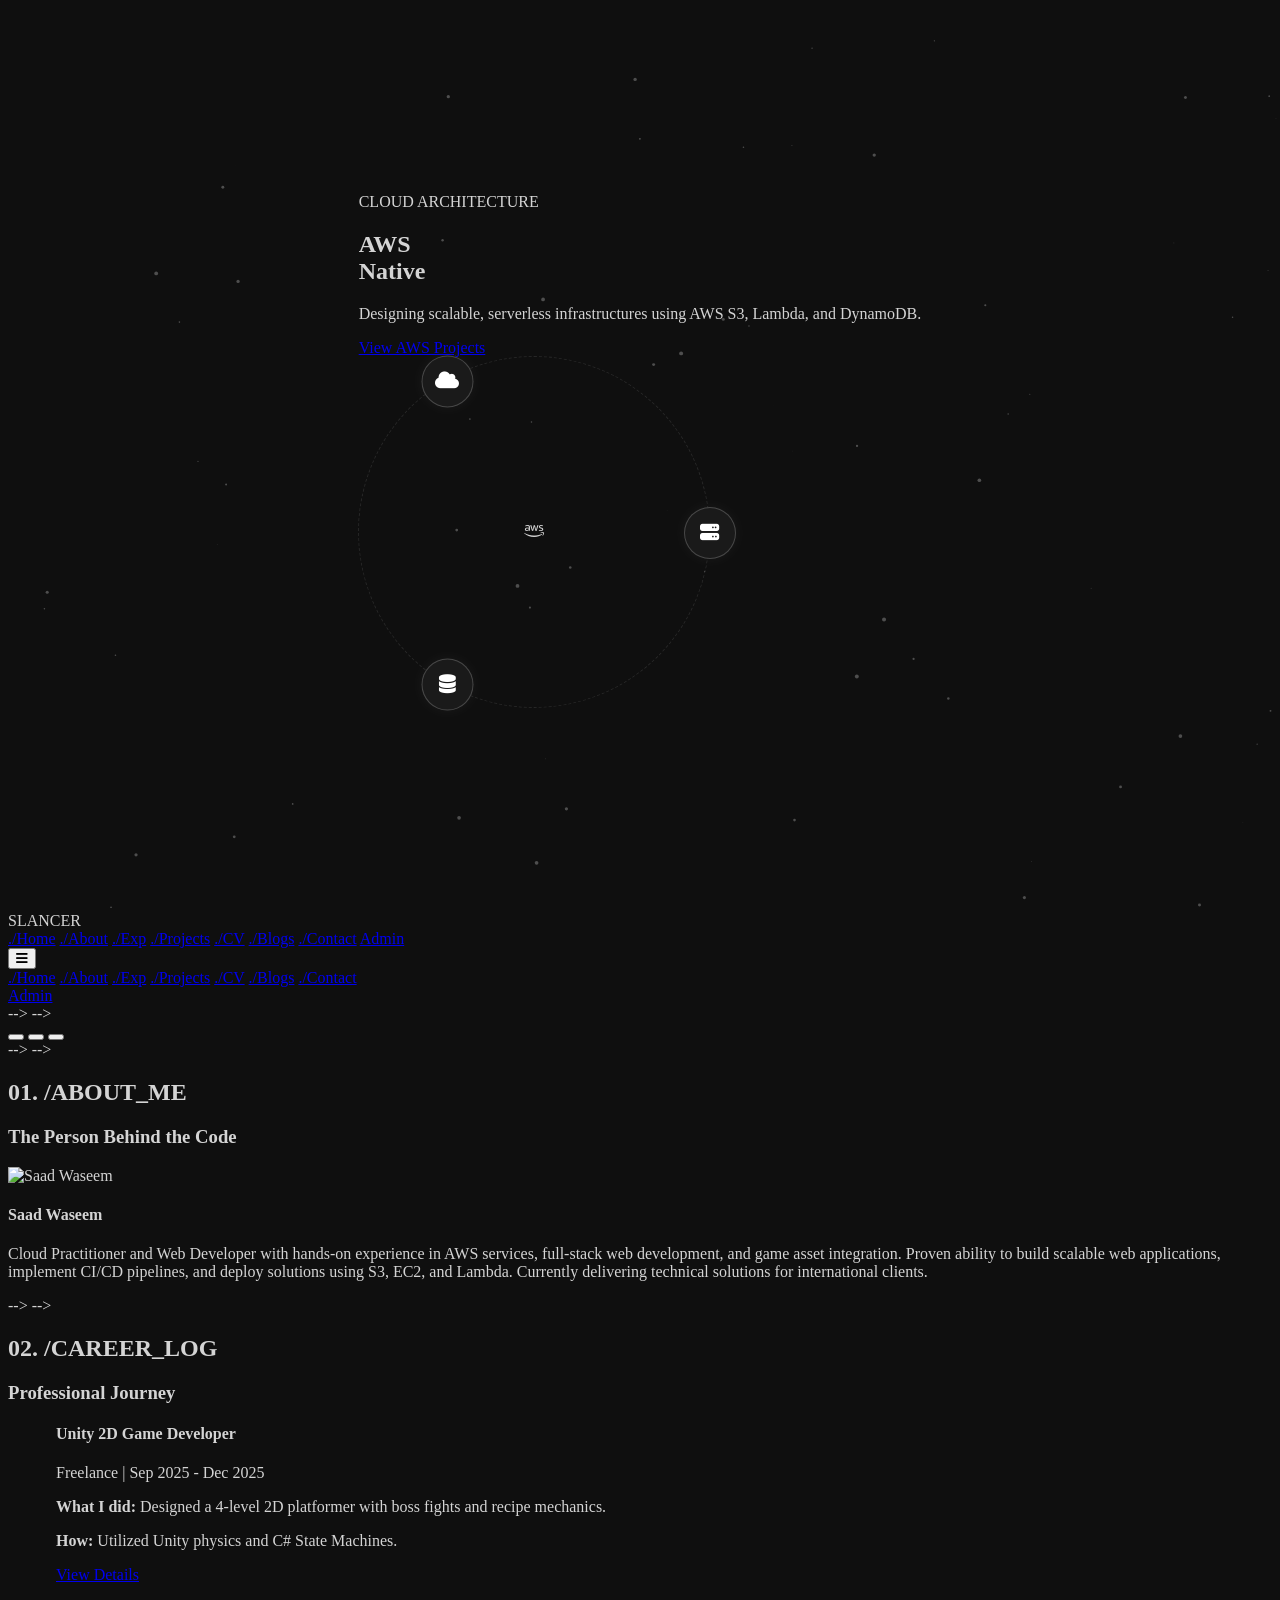
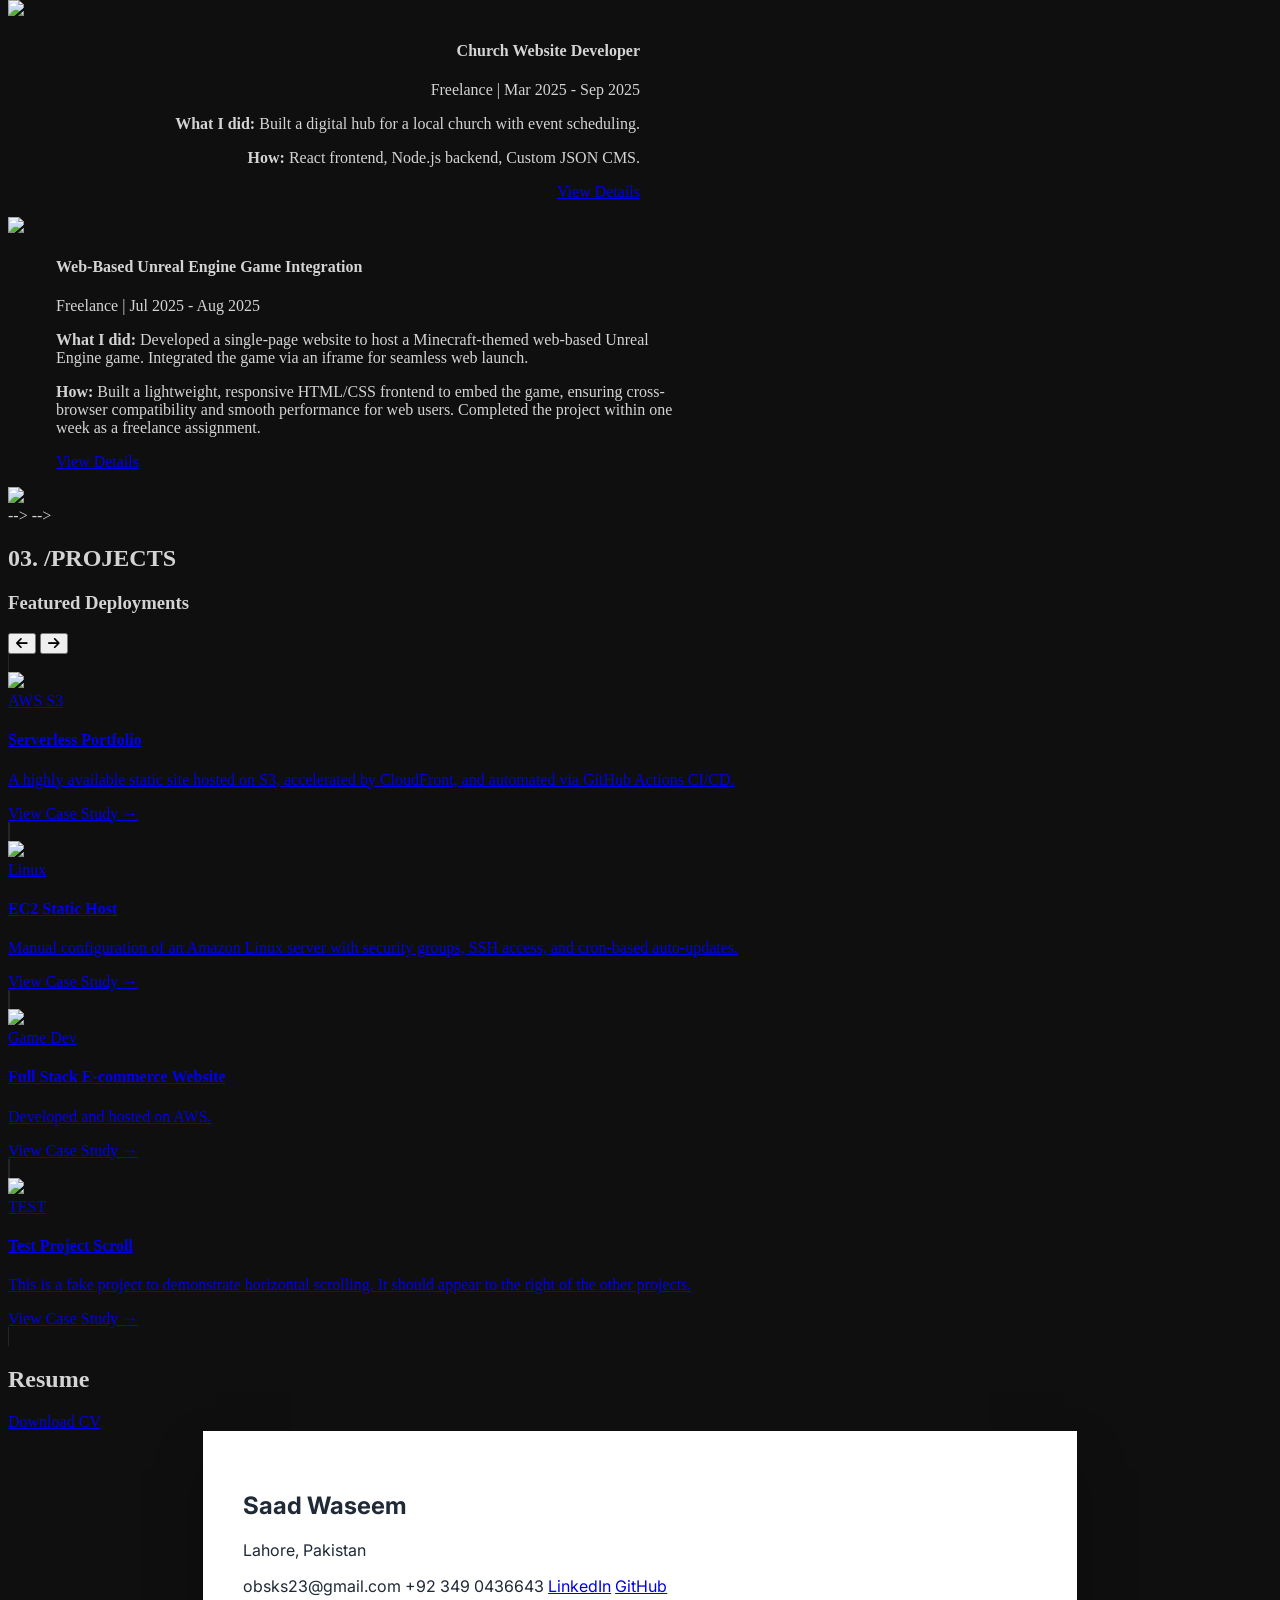
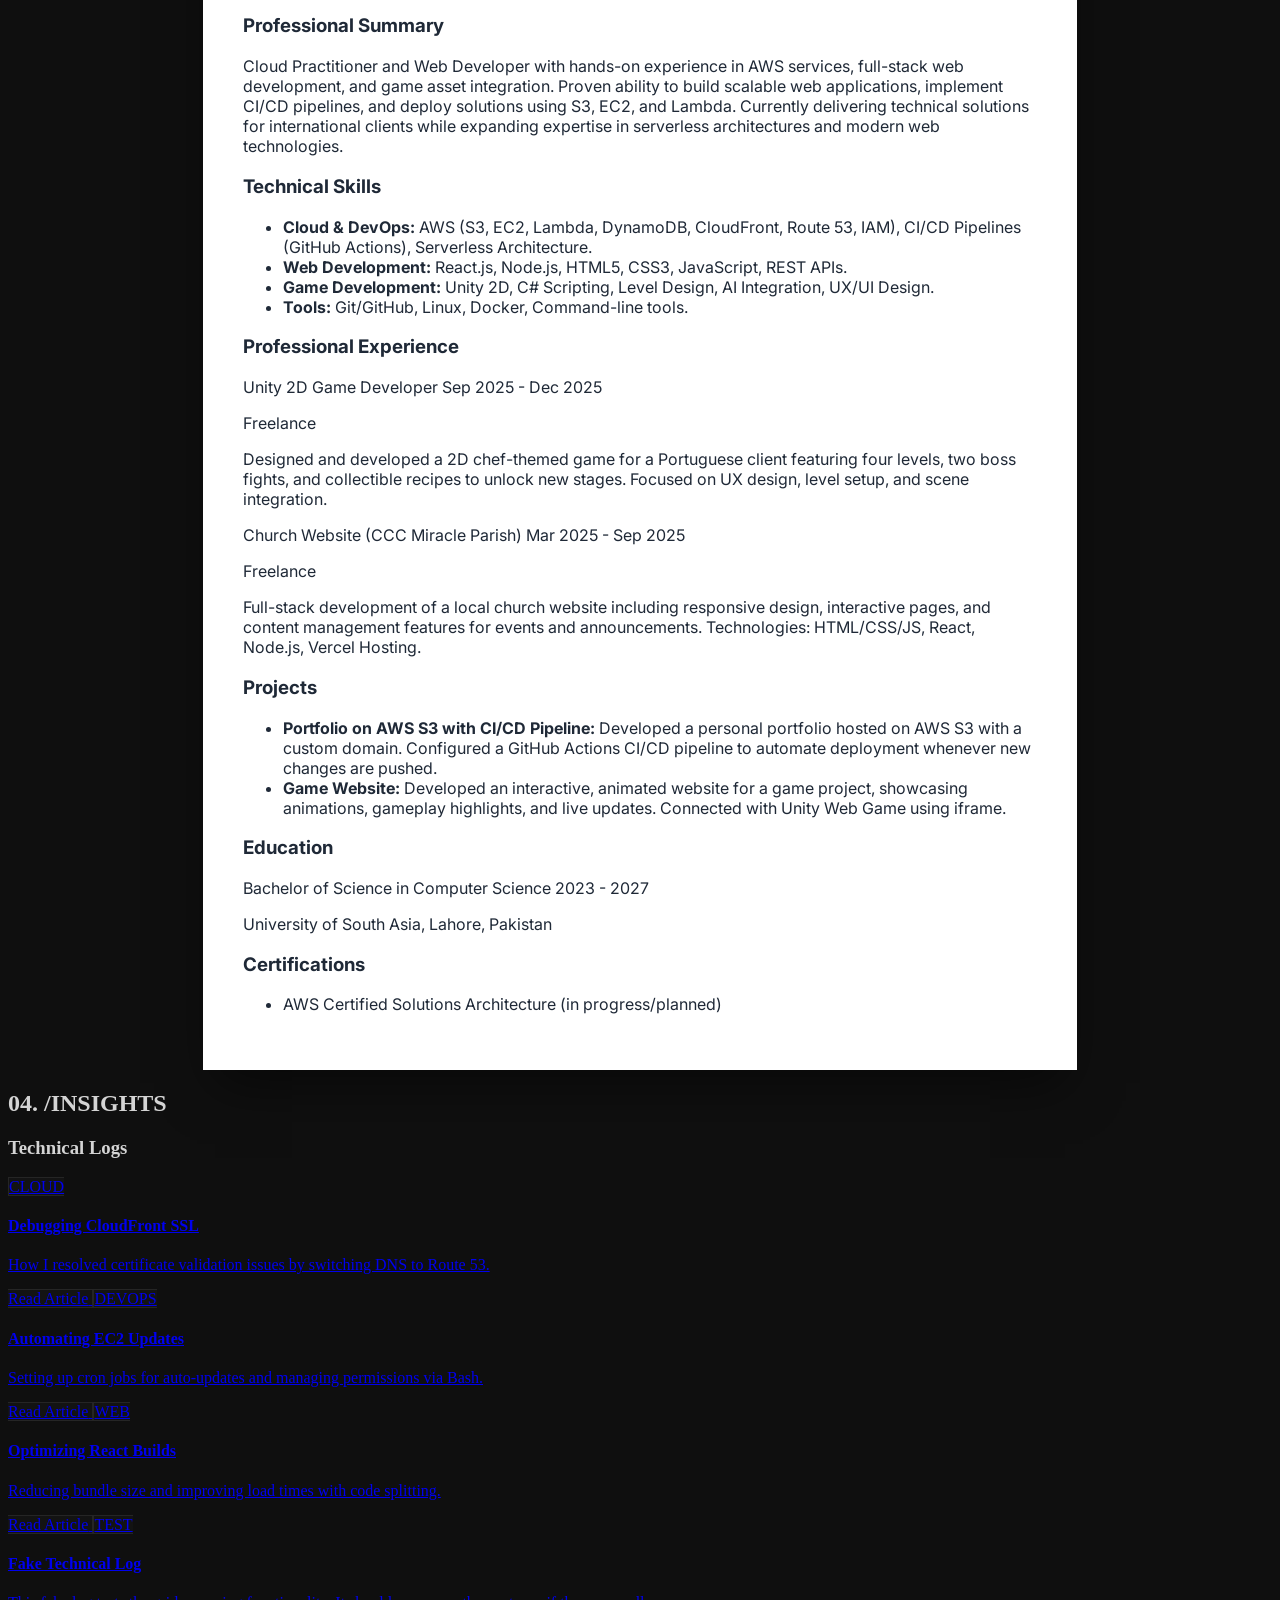
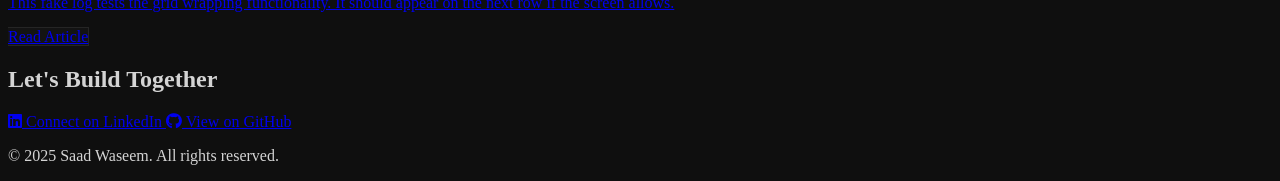
==== index.html @ 06426bcb "temp" ====
<!DOCTYPE html>
<html lang="en" class="scroll-smooth">
<head>
    <meta charset="UTF-8">
    <meta name="viewport" content="width=device-width, initial-scale=1.0">
    <meta name="description" content="Saad Waseem - Cloud Architect & Full Stack Developer">
    <title>Slancer | Cloud Architect</title>

    <!-- Dependencies -->
    <script src="https://cdn.tailwindcss.com"></script>
    <link rel="stylesheet" href="https://cdnjs.cloudflare.com/ajax/libs/font-awesome/6.4.0/css/all.min.css">
    <link href="https://fonts.googleapis.com/css2?family=Inter:wght@300;400;500;600;700&family=JetBrains+Mono:wght@400;700&display=swap" rel="stylesheet">

    <!-- Config -->
    <script>
        tailwind.config = {
            darkMode: 'class',
            theme: {
                extend: {
                    fontFamily: { sans: ['Inter', 'sans-serif'], mono: ['JetBrains Mono', 'monospace'] },
                    colors: { bg: '#0f0f0f', surface: '#1a1a1a', primary: '#E0E0E0', secondary: '#A3A3A3', accent: '#FFFFFF', muted: '#737373' },
                    backgroundImage: { 'silver-gradient': "linear-gradient(135deg, #E0E0E0 0%, #BDBDBD 100%)" }
                }
            }
        }
    </script>

    <style>
        /* Base Settings */
        body { background-color: #0f0f0f; color: #D4D4D4; overflow-x: hidden; }
        ::-webkit-scrollbar { width: 8px; height: 8px; }
        ::-webkit-scrollbar-track { background: #0f0f0f; }
        ::-webkit-scrollbar-thumb { background: #404040; border-radius: 4px; border: 2px solid #0f0f0f; }

        .glass-panel {
            background: rgba(26, 26, 26, 0.4);
            backdrop-filter: blur(8px);
            border: 1px solid rgba(255, 255, 255, 0.08);
            transition: all 0.4s cubic-bezier(0.4, 0, 0.2, 1);
        }
        .glass-panel:hover {
            transform: translateY(-5px);
            border-color: rgba(255, 255, 255, 0.3);
            box-shadow: 0 10px 30px -10px rgba(255, 255, 255, 0.1);
        }

        .grid-bg {
            background-size: 40px 40px;
            background-image: linear-gradient(to right, #262626 1px, transparent 1px), linear-gradient(to bottom, #262626 1px, transparent 1px);
            opacity: 0.15;
        }

        /* --- HERO ORBIT ANIMATION --- */
        @keyframes orbit-spin { from { transform: rotate(0deg); } to { transform: rotate(360deg); } }
        @keyframes orbit-counter-spin { from { transform: rotate(360deg); } to { transform: rotate(0deg); } }

        .orbit-container { width: 350px; height: 350px; position: relative; display: flex; justify-content: center; align-items: center; }
        @media (max-width: 768px) { .orbit-container { width: 260px; height: 260px; margin: 2rem auto; } }

        .orbit-ring { width: 100%; height: 100%; position: absolute; border: 1px dashed rgba(255,255,255,0.1); border-radius: 50%; animation: orbit-spin 20s linear infinite; }
        .orbit-icon-wrapper { position: absolute; top: 50%; left: 50%; width: 50px; height: 50px; margin-top: -25px; margin-left: -25px; }

        @media (min-width: 769px) {
            .pos-1 { transform: rotate(0deg) translate(175px) rotate(0deg); }
            .pos-2 { transform: rotate(120deg) translate(175px) rotate(-120deg); }
            .pos-3 { transform: rotate(240deg) translate(175px) rotate(-240deg); }
        }
        @media (max-width: 768px) {
            .pos-1 { transform: rotate(0deg) translate(130px) rotate(0deg); }
            .pos-2 { transform: rotate(120deg) translate(130px) rotate(-120deg); }
            .pos-3 { transform: rotate(240deg) translate(130px) rotate(-240deg); }
        }

        .orbit-icon { width: 100%; height: 100%; display: flex; justify-content: center; align-items: center; background: #1a1a1a; border: 1px solid rgba(255,255,255,0.2); border-radius: 50%; color: white; font-size: 1.2rem; box-shadow: 0 0 15px rgba(255,255,255,0.05); animation: orbit-counter-spin 20s linear infinite; }
        .slide { opacity: 0; visibility: hidden; transition: opacity 0.8s ease, visibility 0.8s; position: absolute; inset: 0; display: flex; align-items: center; justify-content: center; }
        .slide.active { opacity: 1; visibility: visible; z-index: 10; }

        /* --- AUTOMATIC ALTERNATING LAYOUT FOR EXPERIENCE --- */
        /* Mobile: Always Stacked */
        .experience-item { flex-direction: column; }
        .exp-content { text-align: left; padding-left: 3.5rem; width: 100%; }
        .exp-image { justify-content: flex-start; padding-left: 3.5rem; width: 100%; margin-top: 1rem; }

        /* Desktop: Auto Alternating (Zig Zag) */
        @media (min-width: 768px) {
            /* ODD Items (1, 3, 5...) -> Text Left, Image Right */
            .experience-item:nth-child(odd) { flex-direction: row; }
            .experience-item:nth-child(odd) .exp-content { text-align: right; padding-right: 3rem; padding-left: 0; width: 50%; }
            .experience-item:nth-child(odd) .exp-image { justify-content: flex-start; padding-left: 0; width: 50%; }

            /* EVEN Items (2, 4, 6...) -> Text Right, Image Left */
            .experience-item:nth-child(even) { flex-direction: row-reverse; }
            .experience-item:nth-child(even) .exp-content { text-align: left; padding-left: 3rem; padding-right: 0; width: 50%; }
            .experience-item:nth-child(even) .exp-image { justify-content: flex-end; padding-left: 0; width: 50%; }
        }

        /* Resume Paper Style */
        .a4-paper { background-color: white; color: #1f2937; width: 100%; max-width: 210mm; padding: 1.5rem; margin: 0 auto; box-shadow: 0 25px 50px -12px rgba(0, 0, 0, 0.5); font-family: 'Inter', sans-serif; }
        @media (min-width: 768px) { .a4-paper { padding: 2.5rem; min-height: 297mm; } }

        /* Hide scrollbar for carousel but keep functionality */
        .hide-scrollbar::-webkit-scrollbar { display: none; }
        .hide-scrollbar { -ms-overflow-style: none; scrollbar-width: none; }
    </style>
</head>
<body class="antialiased relative">

    <canvas id="bg-canvas" class="fixed inset-0 w-full h-full pointer-events-none z-0 opacity-50"></canvas>
    <div class="fixed inset-0 w-full h-full grid-bg pointer-events-none z-0"></div>

    <!-- Navigation -->
    <nav class="fixed top-0 w-full z-50 border-b border-white/10 bg-bg/90 backdrop-blur-md transition-all duration-300">
        <div class="max-w-7xl mx-auto px-4 sm:px-6 lg:px-8">
            <div class="flex items-center justify-between h-16">
                <div class="flex-shrink-0 flex items-center cursor-pointer" onclick="window.scrollTo(0,0)">
                    <span class="font-mono text-xl font-bold text-primary tracking-widest border border-primary/30 px-2 py-1">SLANCER</span>
                </div>

                <!-- Desktop Menu -->
                <div class="hidden md:block">
                    <div class="ml-10 flex items-baseline space-x-8 font-mono text-sm">
                        <a href="#hero" class="text-secondary hover:text-white transition-colors">./Home</a>
                        <a href="#about" class="text-secondary hover:text-white transition-colors">./About</a>
                        <a href="#experience" class="text-secondary hover:text-white transition-colors">./Exp</a>
                        <a href="#projects" class="text-secondary hover:text-white transition-colors">./Projects</a>
                        <a href="#cv" class="text-secondary hover:text-white transition-colors">./CV</a>
                        <a href="#blog" class="text-secondary hover:text-white transition-colors">./Blogs</a>
                        <a href="#contact" class="text-secondary hover:text-white transition-colors">./Contact</a>
                        <!-- LOGIN BUTTON (No Navigation, White Background) -->
                        <a href="https://temp-renderbackend.onrender.com/admin/"
                           id="desktop-admin-login" 
                           class="px-5 py-2 rounded bg-white text-black font-bold hover:bg-gray-200 transition-all shadow-lg" 
                           target="_blank">
                            Admin
                        </a>
                    </div>
                </div>

                <!-- Mobile Menu Button -->
                <div class="-mr-2 flex md:hidden">
                    <button type="button" onclick="toggleMobileMenu()" class="inline-flex items-center justify-center p-2 rounded-md text-gray-400 hover:text-white hover:bg-white/10 focus:outline-none">
                        <i class="fa-solid fa-bars text-xl"></i>
                    </button>
                </div>
            </div>
        </div>

        <!-- Mobile Dropdown Menu -->
        <div class="hidden md:hidden bg-[#0f0f0f] border-b border-white/10 absolute top-16 left-0 w-full z-50 shadow-2xl" id="mobile-menu">
            <div class="px-4 pt-4 pb-6 space-y-2 font-mono text-sm">
                <a href="#hero" class="block px-4 py-3 rounded-md hover:bg-white/5" onclick="toggleMobileMenu()">./Home</a>
                <a href="#about" class="block px-4 py-3 rounded-md hover:bg-white/5" onclick="toggleMobileMenu()">./About</a>
                <a href="#experience" class="block px-4 py-3 rounded-md hover:bg-white/5" onclick="toggleMobileMenu()">./Exp</a>
                <a href="#projects" class="block px-4 py-3 rounded-md hover:bg-white/5" onclick="toggleMobileMenu()">./Projects</a>
                <a href="#cv" class="block px-4 py-3 rounded-md hover:bg-white/5" onclick="toggleMobileMenu()">./CV</a>
                <a href="#blog" class="block px-4 py-3 rounded-md hover:bg-white/5" onclick="toggleMobileMenu()">./Blogs</a>
                <a href="#contact" class="block px-4 py-3 rounded-md hover:bg-white/5" onclick="toggleMobileMenu()">./Contact</a>
                <div class="pt-4 mt-2 border-t border-white/10">
                    <a href="https://temp-renderbackend.onrender.com"
   id="mobile-admin-login" 
   class="block w-full text-center px-4 py-3 rounded-md text-black font-bold bg-white" 
   target="_blank">
   Admin
</a>
                </div>
            </div>
        </div>
    </nav>

    <main class="relative z-10 pt-16">

        <!-- ============================================ --> -->
        <!-- HERO SECTION (3 SLIDES) -->
        <!-- ============================================ --> -->
        <section id="hero" class="h-[90vh] min-h-[600px] relative overflow-hidden flex items-center justify-center">
            <div class="w-full max-w-7xl mx-auto px-6 h-full relative">

                <!-- SLIDE 1: AWS -->
                <div class="slide active" id="slide-0">
                    <div class="grid grid-cols-1 lg:grid-cols-2 gap-12 items-center h-full pt-12 md:pt-0">
                        <div class="space-y-6 text-center lg:text-left order-2 lg:order-1">
                            <span class="inline-block px-3 py-1 rounded border border-orange-500/30 bg-orange-500/10 text-orange-400 text-xs font-mono">CLOUD ARCHITECTURE</span>
                            <h1 class="text-5xl md:text-8xl font-bold text-white tracking-tight">AWS <br><span class="text-transparent bg-clip-text bg-gradient-to-r from-orange-400 to-amber-200">Native</span></h1>
                            <p class="text-lg md:text-xl text-gray-400 max-w-lg mx-auto lg:mx-0">Designing scalable, serverless infrastructures using AWS S3, Lambda, and DynamoDB.</p>
                            <a href="#projects" class="inline-block px-8 py-3 bg-silver-gradient text-black font-bold rounded shadow-lg hover:scale-105 transition-transform">View AWS Projects</a>
                        </div>

                        <!-- Orbit Animation (Order 1 on Mobile) -->
                        <div class="flex justify-center items-center order-1 lg:order-2">
                            <div class="orbit-container">
                                <div class="absolute inset-0 flex justify-center items-center z-10">
                                    <i class="fa-brands fa-aws text-8xl md:text-9xl text-orange-500 drop-shadow-[0_0_30px_rgba(249,115,22,0.3)]"></i>
                                </div>
                                <div class="orbit-ring">
                                    <div class="orbit-icon-wrapper pos-1"><div class="orbit-icon" title="EC2"><i class="fa-solid fa-server"></i></div></div>
                                    <div class="orbit-icon-wrapper pos-2"><div class="orbit-icon" title="DynamoDB"><i class="fa-solid fa-database"></i></div></div>
                                    <div class="orbit-icon-wrapper pos-3"><div class="orbit-icon" title="S3/CloudFront"><i class="fa-solid fa-cloud"></i></div></div>
                                </div>
                            </div>
                        </div>
                    </div>
                </div>

                <!-- SLIDE 2: WEB DEV -->
                <div class="slide" id="slide-1">
                    <div class="grid grid-cols-1 lg:grid-cols-2 gap-12 items-center h-full pt-12 md:pt-0">
                        <div class="space-y-6 text-center lg:text-left order-2 lg:order-1">
                            <span class="inline-block px-3 py-1 rounded border border-blue-500/30 bg-blue-500/10 text-blue-400 text-xs font-mono">FULL STACK</span>
                            <h1 class="text-5xl md:text-8xl font-bold text-white tracking-tight">Web <br><span class="text-transparent bg-clip-text bg-gradient-to-r from-blue-400 to-cyan-200">Solutions</span></h1>
                            <p class="text-lg md:text-xl text-gray-400 max-w-lg mx-auto lg:mx-0">Building responsive, high-performance web applications with React, Node.js, and Tailwind.</p>
                            <a href="#projects" class="inline-block px-8 py-3 bg-silver-gradient text-black font-bold rounded shadow-lg hover:scale-105 transition-transform">View Web Projects</a>
                        </div>

                        <!-- Orbit Animation -->
                        <div class="flex justify-center items-center order-1 lg:order-2">
                            <div class="orbit-container">
                                <div class="absolute inset-0 flex justify-center items-center z-10">
                                    <i class="fa-brands fa-react text-8xl md:text-9xl text-blue-400 drop-shadow-[0_0_30px_rgba(96,165,250,0.3)]"></i>
                                </div>
                                <div class="orbit-ring">
                                    <div class="orbit-icon-wrapper pos-1"><div class="orbit-icon" title="HTML5"><i class="fa-brands fa-html5"></i></div></div>
                                    <div class="orbit-icon-wrapper pos-2"><div class="orbit-icon" title="CSS3"><i class="fa-brands fa-css3-alt"></i></div></div>
                                    <div class="orbit-icon-wrapper pos-3"><div class="orbit-icon" title="Node.js"><i class="fa-brands fa-node"></i></div></div>
                                </div>
                            </div>
                        </div>
                    </div>
                </div>

                <!-- SLIDE 3: GAME DEV 
                <div class="slide" id="slide-2">
                    <div class="grid grid-cols-1 lg:grid-cols-2 gap-12 items-center h-full pt-12 md:pt-0">
                        <div class="space-y-6 text-center lg:text-left order-2 lg:order-1">
                            <span class="inline-block px-3 py-1 rounded border border-pink-500/30 bg-pink-500/10 text-pink-400 text-xs font-mono">INTERACTIVE</span>
                            <h1 class="text-5xl md:text-8xl font-bold text-white tracking-tight">Game <br><span class="text-transparent bg-clip-text bg-gradient-to-r from-pink-500 to-rose-300">Design</span></h1>
                            <p class="text-lg md:text-xl text-gray-400 max-w-lg mx-auto lg:mx-0">Creating immersive 2D experiences with Unity, C# scripting, and complex physics.</p>
                            <a href="#projects" class="inline-block px-8 py-3 bg-silver-gradient text-black font-bold rounded shadow-lg hover:scale-105 transition-transform">View Game Projects</a>
                        </div>

                        
                        <div class="flex justify-center items-center order-1 lg:order-2">
                            <div class="orbit-container">
                                <div class="absolute inset-0 flex justify-center items-center z-10">
                                    <i class="fa-brands fa-unity text-8xl md:text-9xl text-white drop-shadow-[0_0_30px_rgba(255,255,255,0.3)]"></i>
                                </div>
                                <div class="orbit-ring">
                                    <div class="orbit-icon-wrapper pos-1"><div class="orbit-icon" title="Gameplay"><i class="fa-solid fa-gamepad"></i></div></div>
                                    <div class="orbit-icon-wrapper pos-2"><div class="orbit-icon" title="Characters"><i class="fa-solid fa-ghost"></i></div></div>
                                    <div class="orbit-icon-wrapper pos-3"><div class="orbit-icon"><span class="font-bold text-xs">C#</span></div></div>
                                </div>
                            </div>
                        </div>
                    </div>
                </div>-->

            </div>

            <!-- Slide Navigation Dots -->
            <div class="absolute bottom-12 left-1/2 -translate-x-1/2 flex space-x-4 z-20">
                <button onclick="setSlide(0)" class="w-3 h-3 rounded-full bg-white transition-all hover:scale-125"></button>
                <button onclick="setSlide(1)" class="w-3 h-3 rounded-full bg-gray-600 transition-all hover:bg-white hover:scale-125"></button>
                <button onclick="setSlide(2)" class="w-3 h-3 rounded-full bg-gray-600 transition-all hover:bg-white hover:scale-125"></button>
            </div>
        </section>

        <!-- ============================================ --> -->
        <!-- ABOUT SECTION -->
        <!-- ============================================ --> -->
        <section id="about" class="py-24 relative bg-surface/30">
            <div class="max-w-6xl mx-auto px-6">
                <div class="mb-12 text-center">
                    <h2 class="text-sm font-mono text-secondary mb-2">01. /ABOUT_ME</h2>
                    <h3 class="text-3xl font-bold text-white">The Person Behind the Code</h3>
                </div>
                <div class="grid grid-cols-1 md:grid-cols-12 gap-12 items-center">
                    <div class="md:col-span-4 flex justify-center">
                        <div class="relative w-48 h-48 md:w-64 md:h-64">
                            <div class="absolute inset-0 bg-silver-gradient rounded-full blur-xl opacity-20 animate-pulse"></div>
                            <img src="https://placehold.co/400x400/1e293b/FFF?text=Saad+Waseem" alt="Saad Waseem" class="w-full h-full object-cover rounded-full border-4 border-white/10 relative z-10">
                        </div>
                    </div>
                    <div class="md:col-span-8 space-y-8 text-center md:text-left">
                        <div class="prose prose-invert">
                            <h4 class="text-2xl font-bold text-white mb-4">Saad Waseem</h4>
                            <p class="text-gray-400 text-lg leading-relaxed">
                                Cloud Practitioner and Web Developer with hands-on experience in AWS services, full-stack web development, and game asset integration. Proven ability to build scalable web applications, implement CI/CD pipelines, and deploy solutions using S3, EC2, and Lambda. Currently delivering technical solutions for international clients.
                            </p>
                        </div>
                    </div>
                </div>
            </div>
        </section>

        <!-- ============================================ --> -->
        <!-- EXPERIENCE SECTION (Auto Alternating) -->
        <!-- ============================================ --> -->
        <section id="experience" class="py-24 relative">
            <div class="max-w-6xl mx-auto px-4 sm:px-6 lg:px-8">
                <div class="mb-16 text-center">
                    <h2 class="text-sm font-mono text-secondary mb-2">02. /CAREER_LOG</h2>
                    <h3 class="text-3xl font-bold text-white">Professional Journey</h3>
                </div>

                <div class="relative space-y-24">
                    <div class="absolute left-4 md:left-1/2 top-0 bottom-0 w-px bg-white/10"></div>

                    <!-- EXPERINCE ITEM 1 (Unity) -->
                    <!-- Just Copy this block to add more! -->
                    <div class="experience-item relative flex flex-col gap-8 items-center group">
                        <div class="md:w-1/2 w-full pl-12 md:pl-0 exp-content">
                            <h4 class="text-2xl font-bold text-white">Unity 2D Game Developer</h4>
                            <p class="text-sm text-primary font-mono mb-3">Freelance | Sep 2025 - Dec 2025</p>
                            <div class="bg-white/5 p-6 rounded-xl border border-white/5 mb-4 hover:bg-white/10 transition duration-300">
                                <p class="text-gray-300 text-sm leading-relaxed mb-2"><strong class="text-white">What I did:</strong> Designed a 4-level 2D platformer with boss fights and recipe mechanics.</p>
                                <p class="text-gray-400 text-sm leading-relaxed"><strong class="text-white">How:</strong> Utilized Unity physics and C# State Machines.</p>
                            </div>
                            <a href="./experience/experience-unity.html" class="inline-block px-6 py-2 border border-white/20 rounded-full text-white text-xs hover:bg-white hover:text-black transition-all font-bold">View Details</a>
                        </div>
                        <div class="absolute left-4 md:left-1/2 -translate-x-[9px] w-5 h-5 bg-black border-4 border-white rounded-full z-10 mt-2"></div>
                        <div class="md:w-1/2 w-full pl-12 md:pl-0 flex exp-image opacity-80 group-hover:opacity-100 transition duration-500">
                            <div class="w-full max-w-md aspect-video bg-gray-800 rounded-xl overflow-hidden border border-white/10 shadow-2xl">
                                <img src="https://placehold.co/600x400/be185d/FFF?text=Game+Screenshot" class="w-full h-full object-cover">
                            </div>
                        </div>
                    </div>

                    <!-- EXPERINCE ITEM 2 (Church) -->
                    <div class="experience-item relative flex flex-col gap-8 items-center group">
                        <div class="md:w-1/2 w-full pl-12 md:pl-0 exp-content">
                            <h4 class="text-2xl font-bold text-white">Church Website Developer</h4>
                            <p class="text-sm text-primary font-mono mb-3">Freelance | Mar 2025 - Sep 2025</p>
                            <div class="bg-white/5 p-6 rounded-xl border border-white/5 mb-4 hover:bg-white/10 transition duration-300">
                                <p class="text-gray-300 text-sm leading-relaxed mb-2"><strong class="text-white">What I did:</strong> Built a digital hub for a local church with event scheduling.</p>
                                <p class="text-gray-400 text-sm leading-relaxed"><strong class="text-white">How:</strong> React frontend, Node.js backend, Custom JSON CMS.</p>
                            </div>
                            <a href="./experience/experience-church.html" class="inline-block px-6 py-2 border border-white/20 rounded-full text-white text-xs hover:bg-white hover:text-black transition-all font-bold">View Details</a>
                        </div>
                        <div class="absolute left-4 md:left-1/2 -translate-x-[9px] w-5 h-5 bg-black border-4 border-white rounded-full z-10 mt-2"></div>
                        <div class="md:w-1/2 w-full pl-12 md:pl-0 flex exp-image opacity-80 group-hover:opacity-100 transition duration-500">
                            <div class="w-full max-w-md aspect-video bg-gray-800 rounded-xl overflow-hidden border border-white/10 shadow-2xl">
                                <img src="https://placehold.co/600x400/1e293b/FFF?text=Website+Screenshot" class="w-full h-full object-cover">
                            </div>
                        </div>
                    </div>

                    <div class="experience-item relative flex flex-col gap-8 items-center group">
    <div class="md:w-1/2 w-full pl-12 md:pl-0 exp-content">
        <h4 class="text-2xl font-bold text-white">Web-Based Unreal Engine Game Integration</h4>
        <p class="text-sm text-primary font-mono mb-3">Freelance | Jul 2025 - Aug 2025</p>
        <div class="bg-white/5 p-6 rounded-xl border border-white/5 mb-4 hover:bg-white/10 transition duration-300">
            <p class="text-gray-300 text-sm leading-relaxed mb-2">
                <strong class="text-white">What I did:</strong> Developed a single-page website to host a <span class="text-red-400 font-bold">Minecraft-themed web-based Unreal Engine game</span>. Integrated the game via an <span class="text-red-400 font-bold">iframe</span> for seamless web launch.
            </p>
            <p class="text-gray-400 text-sm leading-relaxed">
                <strong class="text-white">How:</strong> Built a lightweight, responsive HTML/CSS frontend to embed the game, ensuring cross-browser compatibility and smooth performance for web users. Completed the project within one week as a freelance assignment.
            </p>
        </div>
        <a href="./experience/Minecraft-Themed_exp.html" class="inline-block px-6 py-2 border border-white/20 rounded-full text-white text-xs hover:bg-white hover:text-black transition-all font-bold">View Details</a>
    </div>
    <div class="absolute left-4 md:left-1/2 -translate-x-[9px] w-5 h-5 bg-black border-4 border-white rounded-full z-10 mt-2"></div>
    <div class="md:w-1/2 w-full pl-12 md:pl-0 flex exp-image opacity-80 group-hover:opacity-100 transition duration-500">
        <div class="w-full max-w-md aspect-video bg-gray-800 rounded-xl overflow-hidden border border-white/10 shadow-2xl">
            <img src="https://placehold.co/600x400/1e40af/FFF?text=Minecraft+Web+Game" class="w-full h-full object-cover">
        </div>
    </div>
</div>





                </div>
            </div>
        </section>

        <!-- ============================================ --> -->
        <!-- PROJECTS SECTION (Horizontal Carousel) -->
        <!-- ============================================ --> -->
        <section id="projects" class="py-24 relative bg-bg">
            <div class="max-w-7xl mx-auto px-4 sm:px-6 lg:px-8">
                <div class="flex justify-between items-end mb-12">
                    <div>
                        <h2 class="text-sm font-mono text-secondary mb-2">03. /PROJECTS</h2>
                        <h3 class="text-3xl font-bold text-white">Featured Deployments</h3>
                    </div>
                    <!-- Navigation Arrows -->
                    <div class="flex gap-2">
                        <button onclick="scrollProjects(-1)" class="w-10 h-10 rounded-full border border-white/10 text-white hover:bg-white hover:text-black transition flex items-center justify-center"><i class="fa-solid fa-arrow-left"></i></button>
                        <button onclick="scrollProjects(1)" class="w-10 h-10 rounded-full border border-white/10 text-white hover:bg-white hover:text-black transition flex items-center justify-center"><i class="fa-solid fa-arrow-right"></i></button>
                    </div>
                </div>

                <!-- Carousel Container -->
                <div id="projects-container" class="flex gap-8 overflow-x-auto hide-scrollbar pb-8 snap-x snap-mandatory" style="scroll-behavior: smooth;">

                    <!-- PROJECT 1 -->
                    <a href="./projects/project-serverless-portfolio.html" class="glass-panel rounded-2xl overflow-hidden flex flex-col group cursor-pointer min-w-[320px] md:min-w-[400px] snap-center">
                        <div class="h-48 bg-gray-800 relative overflow-hidden shrink-0">
                            <img src="https://placehold.co/600x400/9a3412/FFF?text=AWS+S3" class="absolute inset-0 w-full h-full object-cover opacity-60 group-hover:scale-110 transition-transform duration-700">
                            <div class="absolute top-4 right-4 bg-black/60 backdrop-blur px-3 py-1 rounded text-xs font-mono text-white border border-white/20">AWS S3</div>
                        </div>
                        <div class="p-6 flex flex-col flex-1">
                            <h4 class="text-xl font-bold text-white mb-2 group-hover:text-primary transition-colors">Serverless Portfolio</h4>
                            <p class="text-sm text-gray-400 mb-4 flex-1 leading-relaxed">
                                A highly available static site hosted on S3, accelerated by CloudFront, and automated via GitHub Actions CI/CD.
                            </p>
                            <span class="mt-auto text-xs font-bold text-white uppercase tracking-widest border-b border-transparent group-hover:border-white w-max transition-all">View Case Study &rarr;</span>
                        </div>
                    </a>

                    <!-- PROJECT 2 -->
                    <a href="./projects/project-ec2-static-host.html" class="glass-panel rounded-2xl overflow-hidden flex flex-col group cursor-pointer min-w-[320px] md:min-w-[400px] snap-center">
                        <div class="h-48 bg-gray-800 relative overflow-hidden shrink-0">
                            <img src="https://placehold.co/600x400/064e3b/FFF?text=EC2" class="absolute inset-0 w-full h-full object-cover opacity-60 group-hover:scale-110 transition-transform duration-700">
                            <div class="absolute top-4 right-4 bg-black/60 px-3 py-1 rounded text-xs font-mono text-white border border-white/20">Linux</div>
                        </div>
                        <div class="p-6 flex flex-col flex-1">
                            <h4 class="text-xl font-bold text-white mb-2 group-hover:text-primary transition-colors">EC2 Static Host</h4>
                            <p class="text-sm text-gray-400 mb-4 flex-1 leading-relaxed">
                                Manual configuration of an Amazon Linux server with security groups, SSH access, and cron-based auto-updates.
                            </p>
                            <span class="mt-auto text-xs font-bold text-white uppercase tracking-widest border-b border-transparent group-hover:border-white w-max transition-all">View Case Study &rarr;</span>
                        </div>
                    </a>

                    <!-- PROJECT 3 -->
                    <a href="./projects/project-chef-adventure.html" class="glass-panel rounded-2xl overflow-hidden flex flex-col group cursor-pointer min-w-[320px] md:min-w-[400px] snap-center">
                        <div class="h-48 bg-gray-800 relative overflow-hidden shrink-0">
                            <img src="https://placehold.co/600x400/be185d/FFF?text=Unity" class="absolute inset-0 w-full h-full object-cover opacity-60 group-hover:scale-110 transition-transform duration-700">
                            <div class="absolute top-4 right-4 bg-black/60 px-3 py-1 rounded text-xs font-mono text-white border border-white/20">Game Dev</div>
                        </div>
                        <div class="p-6 flex flex-col flex-1">
                            <h4 class="text-xl font-bold text-white mb-2 group-hover:text-primary transition-colors">Full Stack E-commerce Website</h4>
                            <p class="text-sm text-gray-400 mb-4 flex-1 leading-relaxed">
                               Developed and hosted on AWS.
                            </p>
                            <span class="mt-auto text-xs font-bold text-white uppercase tracking-widest border-b border-transparent group-hover:border-white w-max transition-all"> View Case Study &rarr;</span>
                        </div>
                    </a>

                    <!-- PROJECT 4 (Fake, for testing scroll) -->
                    <a href="project-test-scroll.html" class="glass-panel rounded-2xl overflow-hidden flex flex-col group cursor-pointer min-w-[320px] md:min-w-[400px] snap-center">
                        <div class="h-48 bg-gray-800 relative overflow-hidden shrink-0">
                            <img src="https://placehold.co/600x400/ff00ff/FFF?text=Fake+Project" class="absolute inset-0 w-full h-full object-cover opacity-60 group-hover:scale-110 transition-transform duration-700">
                            <div class="absolute top-4 right-4 bg-black/60 px-3 py-1 rounded text-xs font-mono text-white border border-white/20">TEST</div>
                        </div>
                        <div class="p-6 flex flex-col flex-1">
                            <h4 class="text-xl font-bold text-white mb-2 group-hover:text-primary transition-colors">Test Project Scroll</h4>
                            <p class="text-sm text-gray-400 mb-4 flex-1 leading-relaxed">
                                This is a fake project to demonstrate horizontal scrolling. It should appear to the right of the other projects.
                            </p>
                            <span class="mt-auto text-xs font-bold text-white uppercase tracking-widest border-b border-transparent group-hover:border-white w-max transition-all">View Case Study &rarr;</span>
                        </div>
                    </a>

                </div>
            </div>
        </section>

        <!-- ============================================ -->
        <!-- CV SECTION (Live Preview) -->
        <!-- ============================================ -->
        <section id="cv" class="py-24 border-y border-white/5 bg-[#1a1a1a]">
            <div class="max-w-5xl mx-auto px-4 text-center">
                <h2 class="text-3xl font-bold text-white mb-6">Resume</h2>
                <a href="assets/resume.pdf" download="Saad_Waseem_CV.pdf" class="mb-10 inline-block px-6 py-2 bg-white text-black font-bold rounded hover:bg-gray-200 transition">Download CV</a>

                <!-- A4 Paper Resume -->
                <div class="a4-paper text-left text-sm leading-relaxed">
                    <!-- Header -->
                    <div class="border-b-2 border-gray-800 pb-4 mb-6">
                        <div class="flex flex-col md:flex-row justify-between items-start md:items-baseline">
                            <div>
                                <h1 class="text-2xl md:text-3xl font-bold uppercase tracking-wide">Saad Waseem</h1>
                                <p class="text-gray-600 font-medium">Lahore, Pakistan</p>
                            </div>
                            <div class="mt-2 md:mt-0 text-gray-600 flex flex-wrap gap-4 text-xs font-medium">
                                <span>obsks23@gmail.com</span>
                                <span>+92 349 0436643</span>
                                <a href="https://linkedin.com/in/saadwaseemcloud" target="_blank" class="hover:text-black hover:underline transition-colors">LinkedIn</a>
                                <a href="https://github.com/SenseiSaad" target="_blank" class="hover:text-black hover:underline transition-colors">GitHub</a>
                            </div>
                        </div>
                    </div>

                    <!-- Summary -->
                    <div class="mb-6">
                        <h3 class="text-base font-bold uppercase border-b border-gray-300 mb-2 pb-1">Professional Summary</h3>
                        <p>Cloud Practitioner and Web Developer with hands-on experience in AWS services, full-stack web development, and game asset integration. Proven ability to build scalable web applications, implement CI/CD pipelines, and deploy solutions using S3, EC2, and Lambda. Currently delivering technical solutions for international clients while expanding expertise in serverless architectures and modern web technologies.</p>
                    </div>

                    <!-- Skills -->
                    <div class="mb-6">
                        <h3 class="text-base font-bold uppercase border-b border-gray-300 mb-2 pb-1">Technical Skills</h3>
                        <ul class="list-disc pl-5 space-y-1">
                            <li><strong>Cloud & DevOps:</strong> AWS (S3, EC2, Lambda, DynamoDB, CloudFront, Route 53, IAM), CI/CD Pipelines (GitHub Actions), Serverless Architecture.</li>
                            <li><strong>Web Development:</strong> React.js, Node.js, HTML5, CSS3, JavaScript, REST APIs.</li>
                            <li><strong>Game Development:</strong> Unity 2D, C# Scripting, Level Design, AI Integration, UX/UI Design.</li>
                            <li><strong>Tools:</strong> Git/GitHub, Linux, Docker, Command-line tools.</li>
                        </ul>
                    </div>

                    <!-- Experience -->
                    <div class="mb-6">
                        <h3 class="text-base font-bold uppercase border-b border-gray-300 mb-2 pb-1">Professional Experience</h3>

                        <div class="mb-4">
                            <div class="flex justify-between font-bold">
                                <span>Unity 2D Game Developer</span>
                                <span class="text-xs font-normal">Sep 2025 - Dec 2025</span>
                            </div>
                            <p class="text-xs italic mb-1">Freelance</p>
                            <p>Designed and developed a 2D chef-themed game for a Portuguese client featuring four levels, two boss fights, and collectible recipes to unlock new stages. Focused on UX design, level setup, and scene integration.</p>
                        </div>

                        <div class="mb-4">
                            <div class="flex justify-between font-bold">
                                <span>Church Website (CCC Miracle Parish)</span>
                                <span class="text-xs font-normal">Mar 2025 - Sep 2025</span>
                            </div>
                            <p class="text-xs italic mb-1">Freelance</p>
                            <p>Full-stack development of a local church website including responsive design, interactive pages, and content management features for events and announcements. Technologies: HTML/CSS/JS, React, Node.js, Vercel Hosting.</p>
                        </div>
                    </div>

                    <!-- Projects -->
                    <div class="mb-6">
                        <h3 class="text-base font-bold uppercase border-b border-gray-300 mb-2 pb-1">Projects</h3>
                        <ul class="list-disc pl-5 space-y-2">
                            <li><strong>Portfolio on AWS S3 with CI/CD Pipeline:</strong> Developed a personal portfolio hosted on AWS S3 with a custom domain. Configured a GitHub Actions CI/CD pipeline to automate deployment whenever new changes are pushed.</li>
                            <li><strong>Game Website:</strong> Developed an interactive, animated website for a game project, showcasing animations, gameplay highlights, and live updates. Connected with Unity Web Game using iframe.</li>
                        </ul>
                    </div>

                    <!-- Education -->
                    <div>
                        <h3 class="text-base font-bold uppercase border-b border-gray-300 mb-2 pb-1">Education</h3>
                        <div class="flex justify-between font-bold">
                            <span>Bachelor of Science in Computer Science</span>
                            <span class="text-xs font-normal">2023 - 2027</span>
                        </div>
                        <p class="text-xs">University of South Asia, Lahore, Pakistan</p>
                    </div>

                    <!-- Certifications -->
                    <div>
                        <h3 class="text-base font-bold uppercase border-b border-gray-300 mb-2 pb-1">Certifications</h3>
                        <ul class="list-disc pl-5 space-y-1">
                            <li>AWS Certified Solutions Architecture (in progress/planned)</li>
                        </ul>
                    </div>
                </div>
            </div>
        </section>


        <!-- ============================================ -->
        <!-- BLOG SECTION (Wrapping Grid) -->
        <!-- ============================================ -->
        <section id="blog" class="py-24 bg-surface/30">
            <div class="max-w-7xl mx-auto px-4 sm:px-6 lg:px-8">
                <h2 class="text-sm font-mono text-secondary mb-2">04. /INSIGHTS</h2>
                <h3 class="text-3xl font-bold text-white mb-12">Technical Logs</h3>

                <div id="blogs-container" class="grid grid-cols-1 md:grid-cols-2 lg:grid-cols-3 gap-8">
                    <!-- BLOG 1 -->
                    <a href="blog-debugging-cloudfront.html" class="glass-panel p-6 rounded-xl flex flex-col h-full group hover:border-white/30 cursor-pointer">
                        <span class="text-xs font-mono text-gray-400 mb-2 border-b border-white/10 pb-2 w-max">CLOUD</span>
                        <h4 class="text-lg font-bold text-white mb-2 group-hover:text-primary transition-colors">Debugging CloudFront SSL</h4>
                        <p class="text-sm text-muted flex-1 mb-4">How I resolved certificate validation issues by switching DNS to Route 53.</p>
                        <span class="text-xs text-white underline decoration-white/30 group-hover:decoration-white transition-all">Read Article</span>
                    </a>

                    <!-- BLOG 2 -->
                    <a href="blog-automating-ec2.html" class="glass-panel p-6 rounded-xl flex flex-col h-full group hover:border-white/30 cursor-pointer">
                        <span class="text-xs font-mono text-gray-400 mb-2 border-b border-white/10 pb-2 w-max">DEVOPS</span>
                        <h4 class="text-lg font-bold text-white mb-2 group-hover:text-primary transition-colors">Automating EC2 Updates</h4>
                        <p class="text-sm text-muted flex-1 mb-4">Setting up cron jobs for auto-updates and managing permissions via Bash.</p>
                        <span class="text-xs text-white underline decoration-white/30 group-hover:decoration-white transition-all">Read Article</span>
                    </a>

                    <!-- BLOG 3 -->
                     <a href="blog-optimizing-react.html" class="glass-panel p-6 rounded-xl flex flex-col h-full group hover:border-white/30 cursor-pointer">
                        <span class="text-xs font-mono text-gray-400 mb-2 border-b border-white/10 pb-2 w-max">WEB</span>
                        <h4 class="text-lg font-bold text-white mb-2 group-hover:text-primary transition-colors">Optimizing React Builds</h4>
                        <p class="text-sm text-muted flex-1 mb-4">Reducing bundle size and improving load times with code splitting.</p>
                        <span class="text-xs text-white underline decoration-white/30 group-hover:decoration-white transition-all">Read Article</span>
                    </a>

                    <!-- BLOG 4 (Fake, for testing wrap) -->
                    <a href="blog-fake-log.html" class="glass-panel p-6 rounded-xl flex flex-col h-full group hover:border-white/30 cursor-pointer">
                        <span class="text-xs font-mono text-gray-400 mb-2 border-b border-white/10 pb-2 w-max">TEST</span>
                        <h4 class="text-lg font-bold text-white mb-2 group-hover:text-primary transition-colors">Fake Technical Log</h4>
                        <p class="text-sm text-muted flex-1 mb-4">This fake log tests the grid wrapping functionality. It should appear on the next row if the screen allows.</p>
                        <span class="text-xs text-white underline decoration-white/30 group-hover:decoration-white transition-all">Read Article</span>
                    </a>
                </div>
            </div>
        </section>

        <!-- FOOTER -->
        <footer class="py-12 bg-black text-center border-t border-white/10">
            <div class="max-w-3xl mx-auto px-4">
                <h2 class="text-2xl font-bold text-white mb-6">Let's Build Together</h2>
                <div class="flex justify-center gap-6 mb-8">
                    <a href="https://linkedin.com/in/saadwaseemcloud" target="_blank" rel="noopener noreferrer" class="px-6 py-3 bg-white text-black font-bold rounded-full hover:bg-gray-200 transition flex items-center gap-2">
                        <i class="fa-brands fa-linkedin"></i> Connect on LinkedIn
                    </a>
                    <a href="https://github.com/SenseiSaad" target="_blank" rel="noopener noreferrer" class="px-6 py-3 border border-white/20 text-white font-bold rounded-full hover:bg-white/10 transition flex items-center gap-2">
                        <i class="fa-brands fa-github"></i> View on GitHub
                    </a>
                </div>
                <p class="text-gray-600 text-sm">© 2025 Saad Waseem. All rights reserved.</p>
            </div>
        </footer>

    </main>

    <script src="api_config.js"></script>
    <script src="dynamic_data.js"></script>
    <!-- Interactive Animation Scripts -->
    <script>
        // --- 1. MOBILE MENU LOGIC ---
        function toggleMobileMenu() {
            const menu = document.getElementById('mobile-menu');
            menu.classList.toggle('hidden');
        }

        // --- 2. SLIDESHOW LOGIC ---
        let currentSlide = 0;
        const slides = document.querySelectorAll('.slide');
        const dots = document.querySelectorAll('.bottom-12 button');

        function setSlide(index) {
            slides.forEach(s => s.classList.remove('active'));
            dots.forEach(d => { d.classList.remove('bg-white'); d.classList.add('bg-gray-600'); });

            slides[index].classList.add('active');
            dots[index].classList.remove('bg-gray-600');
            dots[index].classList.add('bg-white');
            currentSlide = index;
        }

        setInterval(() => {
            let next = (currentSlide + 1) % slides.length;
            setSlide(next);
        }, 5000);

        // --- 3. PROJECT SCROLL LOGIC ---
        function scrollProjects(direction) {
            const container = document.getElementById('projects-container');
            const scrollAmount = 400;
            if(direction === 1) {
                container.scrollBy({ left: scrollAmount, behavior: 'smooth' });
            } else {
                container.scrollBy({ left: -scrollAmount, behavior: 'smooth' });
            }
        }

        // --- 4. CONSTELLATION MOUSE EFFECT ---
        const canvas = document.getElementById('bg-canvas');
        const ctx = canvas.getContext('2d');
        let width, height;
        let particles = [];
        let mouse = { x: null, y: null, radius: 150 };

        window.addEventListener('mousemove', e => { mouse.x = e.x; mouse.y = e.y; });
        window.addEventListener('resize', resize);
        function resize() { width = canvas.width = window.innerWidth; height = canvas.height = window.innerHeight; }
        resize();

        class Particle {
            constructor() {
                this.x = Math.random() * width; this.y = Math.random() * height;
                this.vx = (Math.random() - 0.5) * 0.5; this.vy = (Math.random() - 0.5) * 0.5;
                this.size = Math.random() * 2;
            }
            update() {
                this.x += this.vx; this.y += this.vy;
                if(this.x < 0) this.x = width; if(this.x > width) this.x = 0;
                if(this.y < 0) this.y = height; if(this.y > height) this.y = 0;

                if (mouse.x != null) {
                    let dx = mouse.x - this.x, dy = mouse.y - this.y;
                    let distance = Math.sqrt(dx*dx + dy*dy);
                    if (distance < mouse.radius) {
                        ctx.beginPath();
                        ctx.strokeStyle = `rgba(224, 224, 224, ${0.2 - distance/mouse.radius})`;
                        ctx.moveTo(this.x, this.y);
                        ctx.lineTo(mouse.x, mouse.y);
                        ctx.stroke();
                        const force = (mouse.radius - distance) / mouse.radius;
                        const dxNorm = dx / distance, dyNorm = dy / distance;
                        this.x -= dxNorm * force * 1;
                        this.y -= dyNorm * force * 1;
                    }
                }
            }
            draw() {
                ctx.fillStyle = 'rgba(224, 224, 224, 0.3)';
                ctx.beginPath(); ctx.arc(this.x, this.y, this.size, 0, Math.PI * 2); ctx.fill();
            }
        }
        for(let i=0; i<70; i++) particles.push(new Particle());

        function animate() {
            ctx.clearRect(0, 0, width, height);
            particles.forEach(p => { p.update(); p.draw(); });
            requestAnimationFrame(animate);
        }
        animate();
    </script>
</body>
</html>
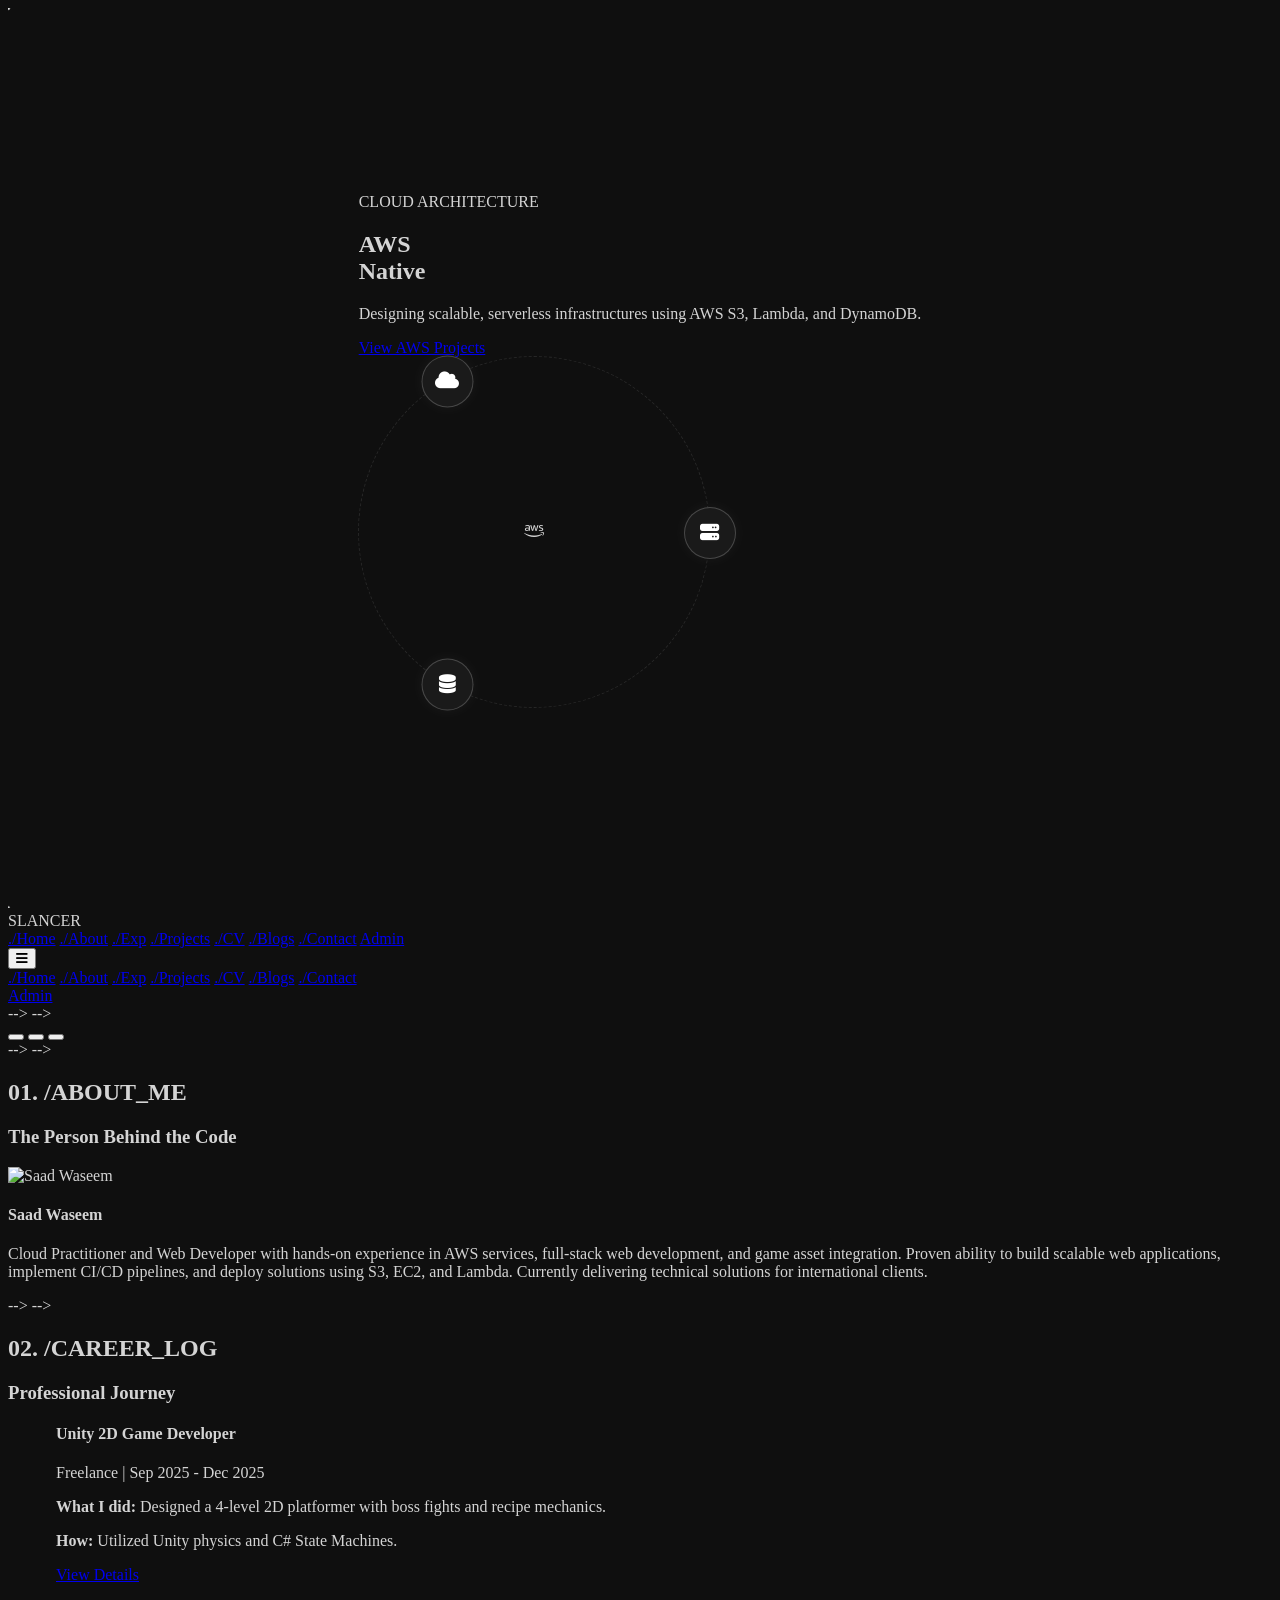
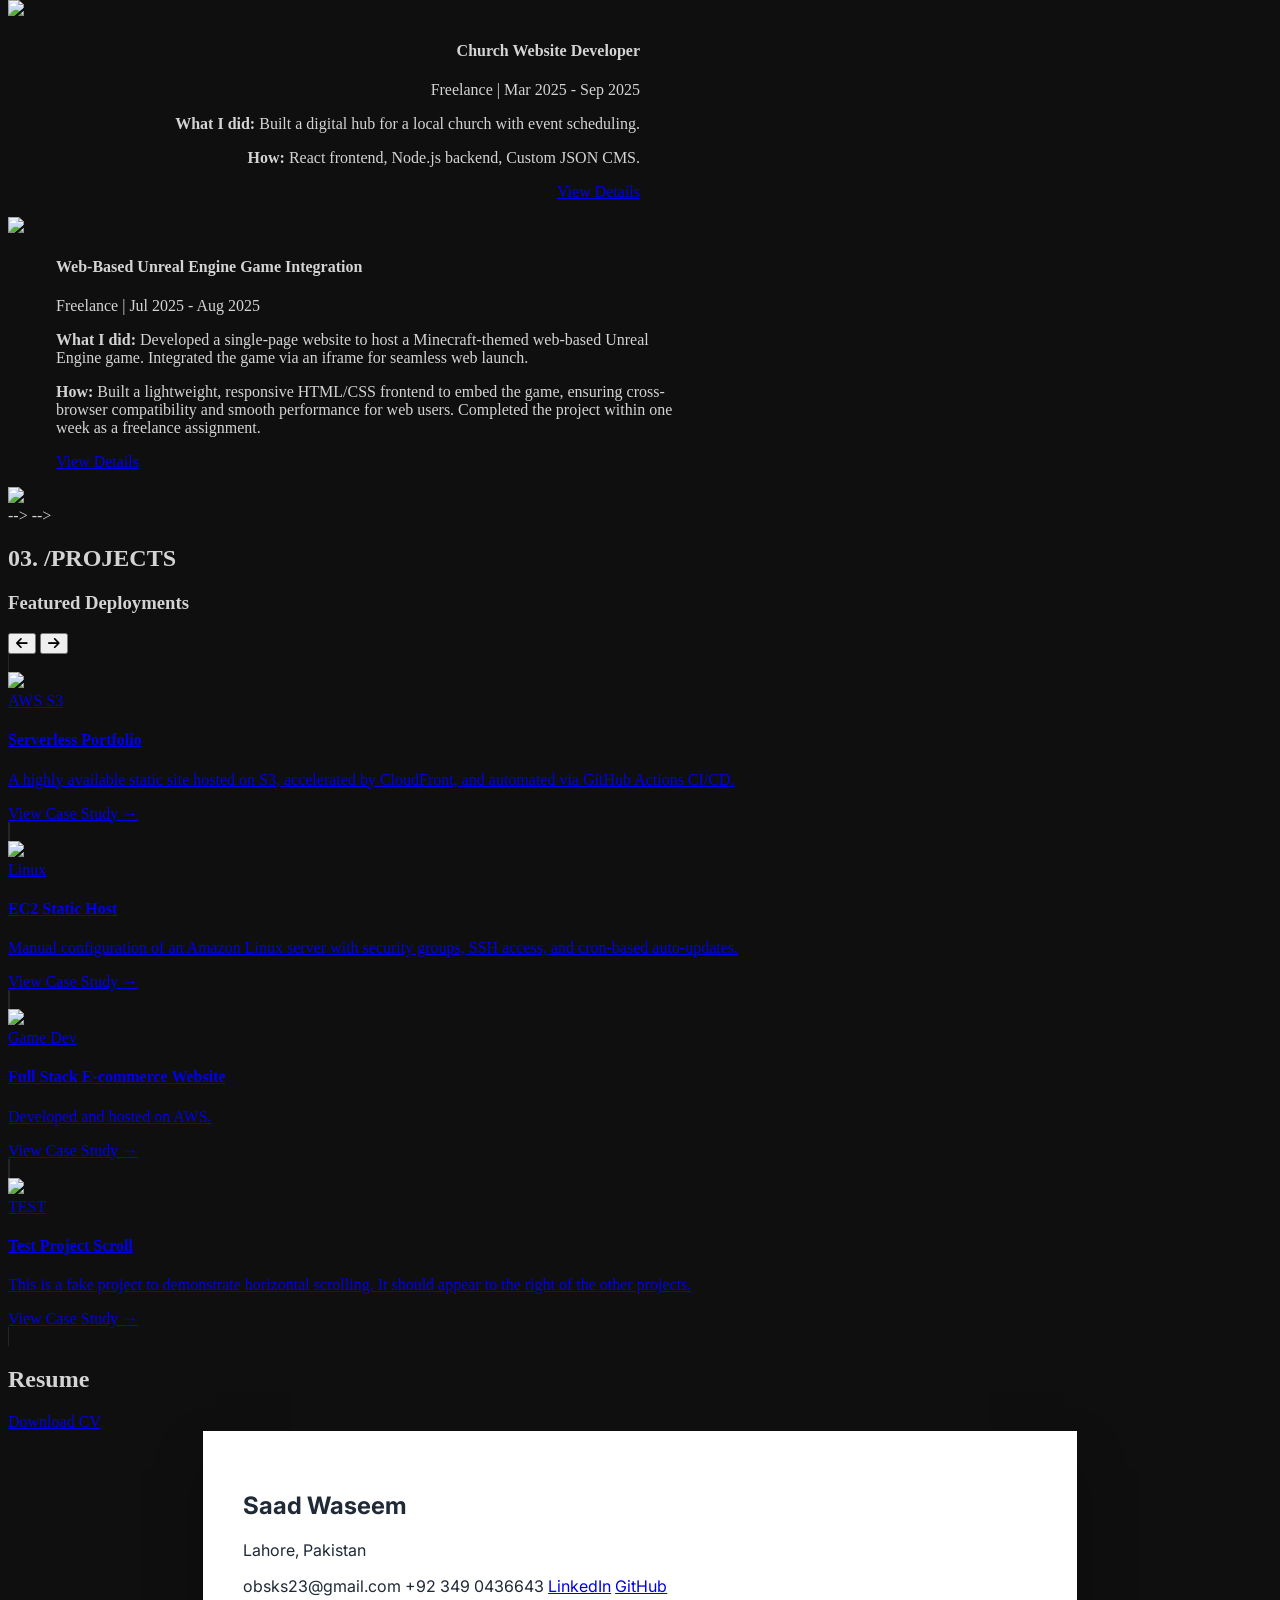
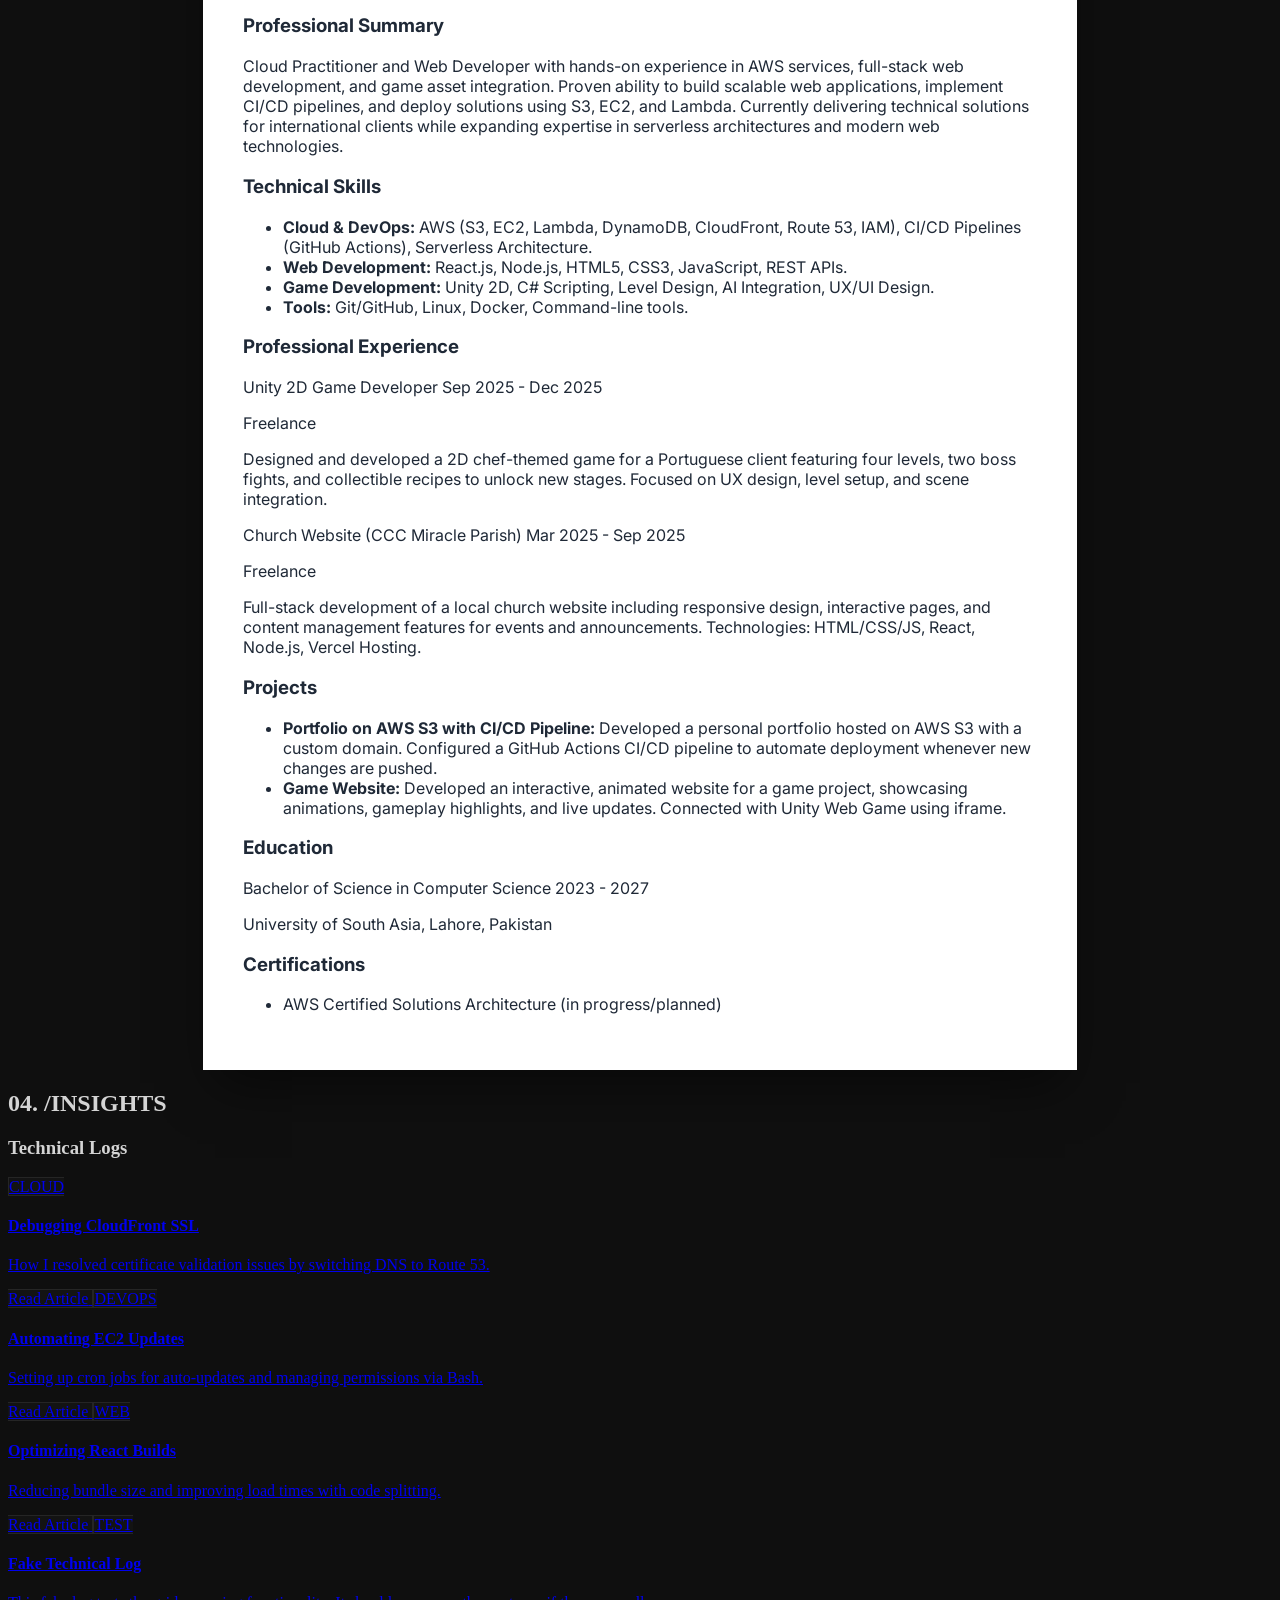
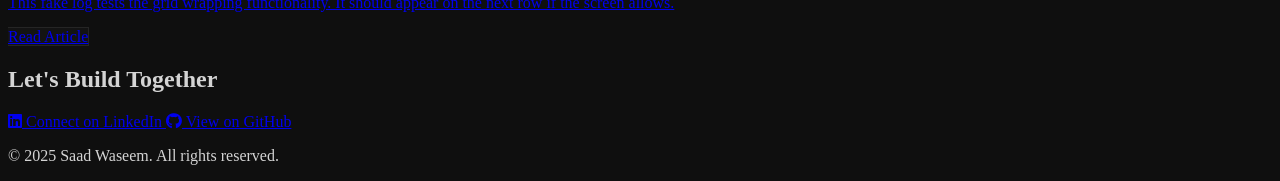
==== commit ee23825f: "s" ====
--- a/index.html
+++ b/index.html
@@ -156,7 +156,7 @@
                 <a href="#blog" class="block px-4 py-3 rounded-md hover:bg-white/5" onclick="toggleMobileMenu()">./Blogs</a>
                 <a href="#contact" class="block px-4 py-3 rounded-md hover:bg-white/5" onclick="toggleMobileMenu()">./Contact</a>
                 <div class="pt-4 mt-2 border-t border-white/10">
-                    <a href="https://temp-renderbackend.onrender.com"
+                    <a href="https://temp-renderbackend.onrender.com/admin/"
    id="mobile-admin-login" 
    class="block w-full text-center px-4 py-3 rounded-md text-black font-bold bg-white" 
    target="_blank">
